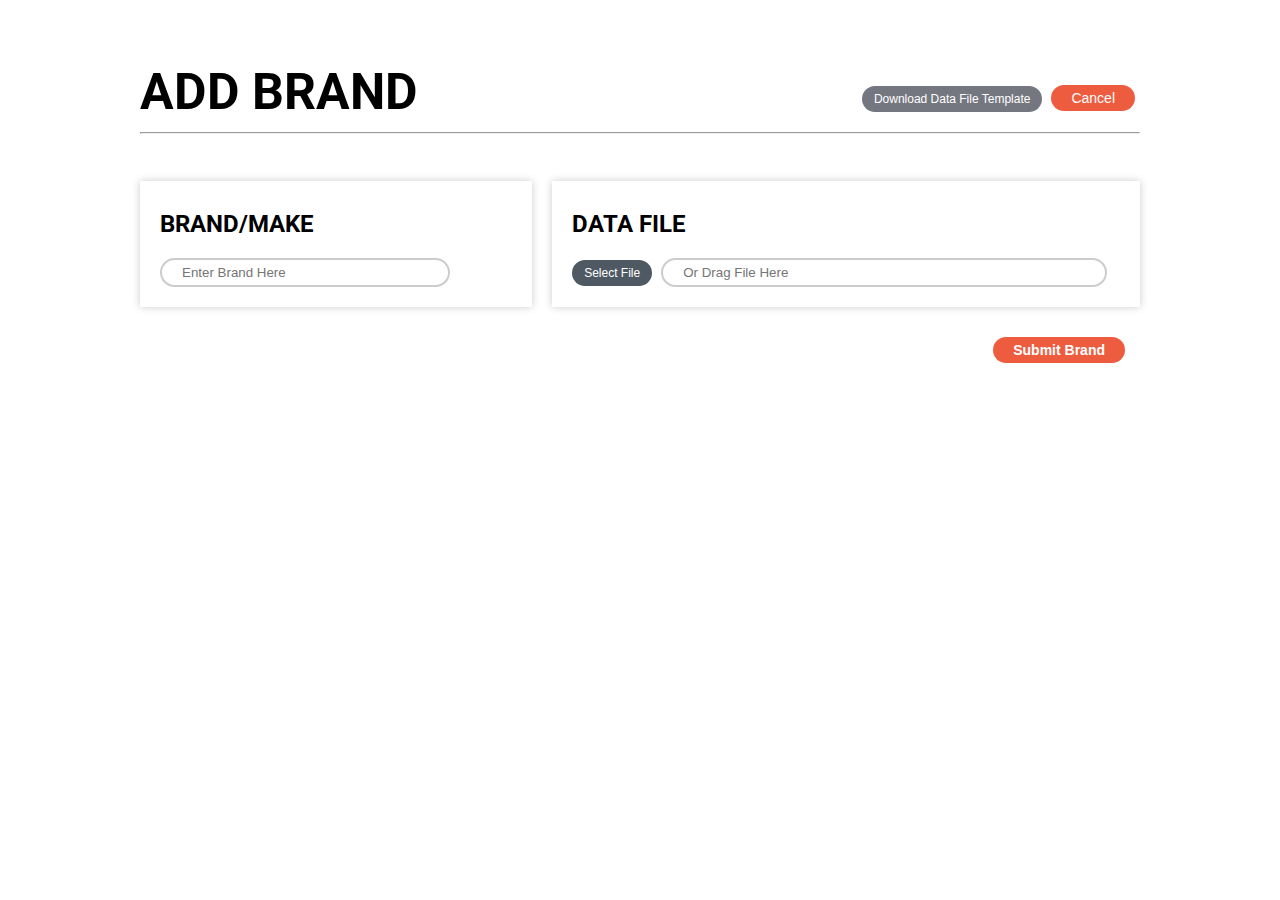
==== add_brand.html @ 1f29f639 "delete old files and update with new folder structure" ====
<!DOCTYPE html>
<html>

<head>

    <link rel="stylesheet" type="text/css" href="./css/styles.css?v=11">


</head>

<body>



    <div class="main">

        <div class="flex-row">
            <div class="flex-column left">
                <h1>ADD BRAND</h1>
            </div>
            <div class="flex-column right">
                <div class="sub-flex">
                    <a href="./index.html">
                        <button name="back" class="medium">Download Data File Template</button>
                    </a>
                    <a href="./index.html">
                        <button name="back" class="back">Cancel</button>
                    </a>
                </div>
            </div>
        </div>

        <hr>
        <br />




        <div class="flex-row">


            <div class="content-main brand">

                <!-- Title ------------>
                <h2 class="case">Brand/Make</h2>


                <form action="/action_page.php">
                    <input type="text" id="brand-input" name="brand-input" placeholder="Enter Brand Here"><br>
                    <!-- <input type="submit" value="Submit"> -->
                </form>
            </div>

            <div class="content-main data">

                <!-- Title ------------>
                <h2 class="case">Data File</h2>


                <button name="button" class="large" onclick="document.getElementById('file-input').click();">
                    Select File
                </button>

                <input type="text" id="file-input" name="file-input" placeholder="Or Drag File Here"><br>
            </div>






        </div>

        <div class="flex-row">
            <div class="content-main brand no-shadow"></div>


            <div id="button-flex-row" class="content-main data no-shadow">


                <a href="#">
                    <button name="back" class="back"><b>Submit Brand</b></button>
                </a>
            </div>
        </div>






</body>

</html>
---- css/styles.css ----
@import url('https://fonts.googleapis.com/css?family=Roboto:300,400,500,700');
* {
    box-sizing: border-box;
}

body {
    background-color: #FFFFFF;
    padding: 10px 20px;
    font-family: Arial;
    font-family: 'Roboto', sans-serif;
}

a {
    text-decoration: none;
}

/* Center website */

.main {
    max-width: 1000px;
    margin: auto;
}

h1 {
    font-size: 50px;
    line-height: 40px;
    word-break: break-all;
    padding-bottom: 0px;
    margin-bottom: 0px;
}

h2.subHeader.case {
    padding-left: 1px;
}

.header {
    margin-bottom: 5px;
}

.subHeader {
    font-weight: 300;
    color: #888888;
    margin-top: 0px;
    padding-left: 5px;
}

.case {
    text-transform: uppercase;
}

.row {
    margin: 8px -16px;
}

/* Add padding BETWEEN each column (if you want) */

.row, .row>.column {
    padding: 10px;
    margin-bottom: 16px;
}

/* Create four equal columns that floats next to each other */

.column {
    float: left;
    width: 25%;
}

/* Clear floats after rows */

.row:after {
    content: "";
    display: table;
    clear: both;
}

/* Content */

.content {
    background-color: white;
    box-shadow: 0px 0px 10px rgba(0, 0, 0, 0.2);
    padding: 10px;
    padding-bottom: 15px;
}

.content-main {
    background-color: white;
    box-shadow: 0px 0px 8px rgba(0, 0, 0, 0.2);
    padding: 10px;
    padding-bottom: 20px;
    padding-left: 20px;
}

.full-width-img {
    width: 100%;
}

button {
    /* background: #4CAF50; Green */
    border: none;
    color: white;
    padding: .5em 1em;
    text-align: center;
    text-decoration: none;
    display: inline-block;
    font-size: .75em;
    border-radius: 15px;
    cursor: pointer;
    margin-right: 5px !important;
}

/* Color Option One =============================================== */

button.submit {
    background-color: #86CB92;
}

button.submit:hover {
    background-color: rgb(102, 156, 111);
}

button.large {
    background-color: #F27F68;
}

button.large:hover {
    background-color: rgb(197, 102, 82); 
 }

/* Color Option Two =============================================== */

/* button.medium {
    background-color: rgb(107, 160, 117);
}

button.medium:hover {
    background-color: rgb(42, 61, 45);
}

button.large {
    background-color: rgb(163, 87, 72);
}

button.large:hover {
    background-color: rgb(114, 61, 51);
} */

/* Color Option Three =============================================== */

button.medium {
    background-color: #757780;
}

button.medium:hover {
    background-color: #616268;
}

button.large {
    background-color: rgb(78, 89, 99);
}

button.large:hover {
    background-color: rgb(52, 59, 66);
}

/* button.back {
    background-color: #888888;
    font-size: 14px;
}

button.back:hover {
    background-color: #666666;
} */

button.back {
    background-color: rgb(238, 92, 63);
    font-size: 14px;
    padding: 5px 20px;
}

button.back:hover {
    background-color: rgb(175, 42, 15);
}

.flex-row {
    display: flex;
    flex-direction: row;
    justify-content: space-between;
    margin-top: 20px;
    margin-bottom: 20px;
}

.flex-column {
    flex-grow: 1;
    display: flex;
    flex-direction: row;
    align-items: flex-end;
}

.flex-column.left {
    justify-content: flex-start;
}

.flex-column.right {
    justify-content: flex-end;
}

.content-main.brand {
    width: 40%;
}

.content-main.data {
    margin-left: 20px;
    width: 60%;
}

.no-shadow {
    box-shadow: none;
}

#button-flex-row {
    display: flex;
    flex-direction: row;
    justify-content: flex-end;
}

input[type=text] {
    width: 80%;
    padding: 5px 20px;
    /* margin: 8px 0; */
    box-sizing: border-box;
    border-color: #cccccc;
    border-style: solid;
    border-width: 2px;
    border-radius: 20px;
}

/* Responsive layout - makes a two column-layout instead of four columns */

@media screen and (max-width: 900px) {
    .column {
        width: 50%;
    }
}

/* Responsive layout - makes the two columns stack on top of each other instead of next to each other */

@media screen and (max-width: 600px) {
    .column {
        width: 100%;
    }
    h1 {
        font-size: 24px;
        line-height: 24px;
    }
}
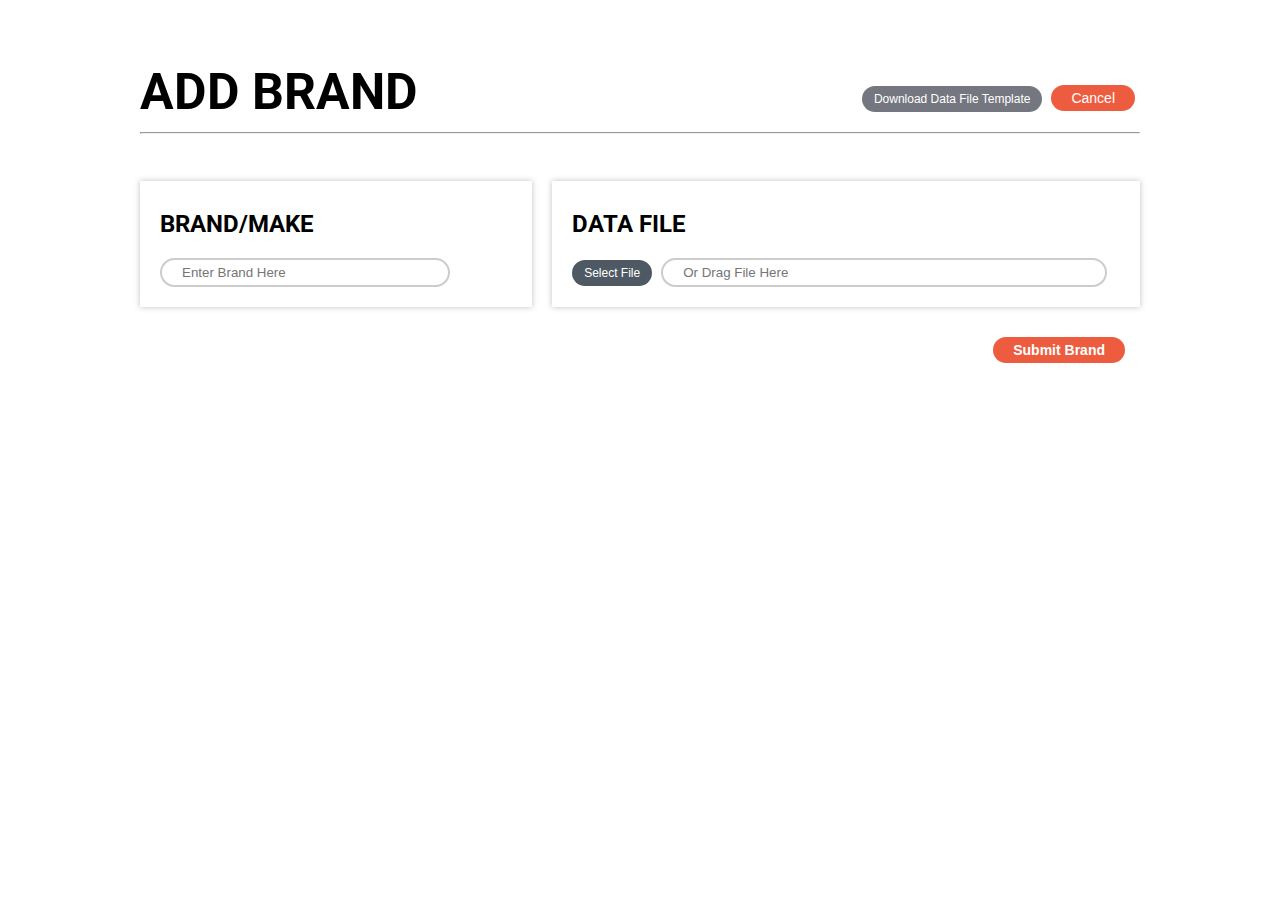
==== commit 019525c0: "starting on php integration" ====
--- a/add_brand.html
+++ b/add_brand.html
@@ -64,6 +64,8 @@
                 <input type="text" id="file-input" name="file-input" placeholder="Or Drag File Here"><br>
             </div>
 
+            
+
 
 
 
--- a/css/styles.css
+++ b/css/styles.css
@@ -41,6 +41,7 @@
     font-weight: 300;
     color: #888888;
     margin-top: 0px;
+    margin-bottom: 0px;
     padding-left: 5px;
 }
 
@@ -85,7 +86,7 @@
 
 .content-main {
     background-color: white;
-    box-shadow: 0px 0px 8px rgba(0, 0, 0, 0.2);
+    box-shadow: 0px 0px 6px rgba(0, 0, 0, 0.25);
     padding: 10px;
     padding-bottom: 20px;
     padding-left: 20px;
@@ -95,7 +96,7 @@
     width: 100%;
 }
 
-button {
+button, input[type="button"]{
     /* background: #4CAF50; Green */
     border: none;
     color: white;
@@ -119,11 +120,11 @@
     background-color: rgb(102, 156, 111);
 }
 
-button.large {
+button.large, input.large {
     background-color: #F27F68;
 }
 
-button.large:hover {
+button.large:hover , input.large:hover {
     background-color: rgb(197, 102, 82); 
  }
 
@@ -199,6 +200,11 @@
 
 .flex-column.left {
     justify-content: flex-start;
+}
+.flex-column.left.vertical {
+    flex-direction: column;
+    justify-content: flex-end;
+    align-items: flex-start;
 }
 
 .flex-column.right {
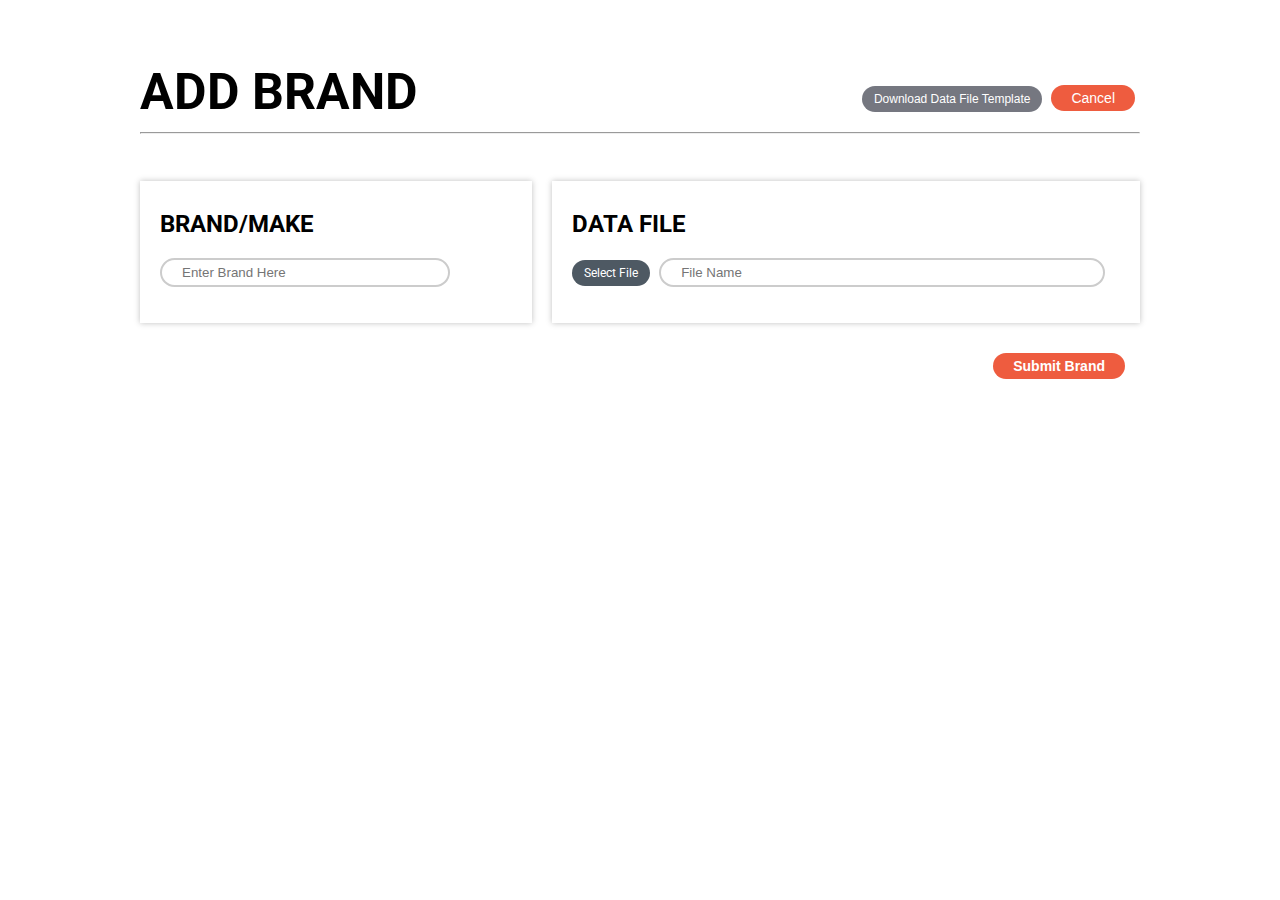
==== commit ad04a216: "'update'" ====
--- a/add_brand.html
+++ b/add_brand.html
@@ -3,7 +3,7 @@
 
 <head>
 
-    <link rel="stylesheet" type="text/css" href="./css/styles.css?v=11">
+    <link rel="stylesheet" type="text/css" href="./css/styles.css?v=13">
 
 
 </head>
@@ -20,9 +20,9 @@
             </div>
             <div class="flex-column right">
                 <div class="sub-flex">
-                    <a href="./index.html">
-                        <button name="back" class="medium">Download Data File Template</button>
-                    </a>
+                        <form id="get-template" method="get" action="./components/example-data-file.csv">
+                            <button name="back" class="medium" type="submit">Download Data File Template</button>
+                        </form>
                     <a href="./index.html">
                         <button name="back" class="back">Cancel</button>
                     </a>
@@ -45,10 +45,8 @@
                 <h2 class="case">Brand/Make</h2>
 
 
-                <form action="/action_page.php">
                     <input type="text" id="brand-input" name="brand-input" placeholder="Enter Brand Here"><br>
                     <!-- <input type="submit" value="Submit"> -->
-                </form>
             </div>
 
             <div class="content-main data">
@@ -56,15 +54,36 @@
                 <!-- Title ------------>
                 <h2 class="case">Data File</h2>
 
-
-                <button name="button" class="large" onclick="document.getElementById('file-input').click();">
+                <!-- These are the next step, but for now we just want it to work -->
+                <!-- <button name="button" class="large" onclick="document.getElementById('file-input').click();">
                     Select File
-                </button>
-
-                <input type="text" id="file-input" name="file-input" placeholder="Or Drag File Here"><br>
-            </div>
-
-            
+                </button>-->
+
+
+
+                <form>
+
+                    <!-- The file to upload -->
+                    <p>
+                        <label for="file-id" class="label-btn large">Select File<span id="file-span"></span></label>
+                        <input id="file-id" type="file" name="data-file" class="inputfile" />
+
+                        <input type="text" id="file-name" name="file-input" placeholder="File Name" readonly><br>
+
+                        <!-- <input type="button" value="Upload" id="upload-button-id" /> -->
+                    </p>
+
+                    <!-- From Online Souce, maybe it'll work -->
+
+                </form>
+
+                <!-- Placeholders for messages set by event handlers -->
+                <p id="upload-status"></p>
+                <p id="progress"></p>
+                <pre id="result"></pre>
+            </div>
+
+
 
 
 
@@ -80,13 +99,129 @@
             <div id="button-flex-row" class="content-main data no-shadow">
 
 
-                <a href="#">
-                    <button name="back" class="back"><b>Submit Brand</b></button>
+                <button name="back" class="back" id="upload-button-id"><b>Submit Brand</b></button>
+                <a href="./index.html">
+                    <button id="return-home-btn" class="submit hidden"><b>Return to Brands</b></button>
                 </a>
-            </div>
+                <!-- <input type="button" value="Upload" id="upload-button-id" /> -->
+            </div>
+
+
         </div>
 
 
+        <script>
+
+            initFileOnlyAjaxUpload();
+
+            function initFileOnlyAjaxUpload() {
+                var uploadBtn = document.getElementById('upload-button-id');
+                uploadBtn.onclick = function (evt) {
+                    var formData = new FormData();
+                    // console.log(document.getElementById('brand-input').value);
+                    
+
+                    // Since this is the file only, we send it to a specific location
+                    var action = './php/new-brand.php';
+
+                    // FormData only has the file
+                    var fileInput = document.getElementById('file-id');
+                    var file = fileInput.files[0];
+                    var brandName = document.getElementById('brand-input').value;
+                    console.log(brandName);
+                    // console.log(file);
+                    formData.append('data-file', file);
+                    formData.append('brand', document.getElementById('brand-input').value);
+                    // console.log(...formData);
+                    // Code common to both variants
+                    sendXHRequest(formData, action);
+                }
+                
+            }
+
+            // Once the FormData instance is ready and we know
+            // where to send the data, the code is the same
+            // for both variants of this technique
+            function sendXHRequest(formData, uri) {
+                // Get an XMLHttpRequest instance
+                var xhr = new XMLHttpRequest();
+                console.log(...formData);
+
+                // Set up events
+                xhr.upload.addEventListener('loadstart', onloadstartHandler, false);
+                xhr.upload.addEventListener('progress', onprogressHandler, false);
+                xhr.upload.addEventListener('load', onloadHandler, false);
+                xhr.addEventListener('readystatechange', onreadystatechangeHandler, false);
+
+                // Set up request
+                xhr.open('POST', uri, true);
+
+                // Fire!
+                xhr.send(formData);
+            }
+
+            // Handle the start of the transmission
+            function onloadstartHandler(evt) {
+                var div = document.getElementById('upload-status');
+                div.innerHTML = 'Upload started.';
+            }
+
+            // Handle the end of the transmission
+            function onloadHandler(evt) {
+                var div = document.getElementById('upload-status');
+                div.innerHTML += '<' + 'br>File uploaded. Waiting for response.';
+            }
+
+            // Handle the progress
+            function onprogressHandler(evt) {
+                var div = document.getElementById('progress');
+                var percent = evt.loaded / evt.total * 100;
+                div.innerHTML = 'Progress: ' + percent + '%';
+            }
+
+            // Handle the response from the server
+            function onreadystatechangeHandler(evt) {
+                var status, text, readyState;
+
+                try {
+                    readyState = evt.target.readyState;
+                    text = evt.target.responseText;
+                    status = evt.target.status;
+                }
+                catch (e) {
+                    return;
+                }
+
+                // ONLY TOGGLE THIS FOR TESTING
+                if (readyState == 4 && status == '200' && evt.target.responseText) {
+                    var status = document.getElementById('upload-status');
+                    status.innerHTML += '<' + 'br>Success!';
+
+                    var result = document.getElementById('result');
+                    result.innerHTML = '<p>The server saw it as:</p><pre>' + evt.target.responseText + '</pre>';
+                }
+
+                document.getElementById('upload-button-id').style.display='none';
+                document.getElementById('return-home-btn').style.display='block';
+
+
+            }
+
+
+        </script>
+
+        <script>
+
+            var input = document.getElementById('file-id');
+            input.onchange = function (e) {
+                var name = this.value;
+                name = name.replace(/.*[\/\\]/, '');
+                var span = document.getElementById('file-name');
+                span.setAttribute('placeholder', name);
+            }
+
+
+        </script>
 
 
 
--- a/css/styles.css
+++ b/css/styles.css
@@ -96,7 +96,7 @@
     width: 100%;
 }
 
-button, input[type="button"]{
+button, label.label-btn{
     /* background: #4CAF50; Green */
     border: none;
     color: white;
@@ -114,19 +114,20 @@
 
 button.submit {
     background-color: #86CB92;
+    font-size: 14px;
 }
 
 button.submit:hover {
     background-color: rgb(102, 156, 111);
 }
 
-button.large, input.large {
+/* .large {
     background-color: #F27F68;
 }
 
-button.large:hover , input.large:hover {
+.large:hover , .large:hover {
     background-color: rgb(197, 102, 82); 
- }
+ } */
 
 /* Color Option Two =============================================== */
 
@@ -148,19 +149,19 @@
 
 /* Color Option Three =============================================== */
 
-button.medium {
+.medium {
     background-color: #757780;
 }
 
-button.medium:hover {
+.medium:hover {
     background-color: #616268;
 }
 
-button.large {
+.large {
     background-color: rgb(78, 89, 99);
 }
 
-button.large:hover {
+.large:hover {
     background-color: rgb(52, 59, 66);
 }
 
@@ -220,6 +221,11 @@
     width: 60%;
 }
 
+.content-main.data.full {
+    margin: 0px;
+    width: 100%;
+}
+
 .no-shadow {
     box-shadow: none;
 }
@@ -232,6 +238,7 @@
 
 input[type=text] {
     width: 80%;
+    max-width: 500px;
     padding: 5px 20px;
     /* margin: 8px 0; */
     box-sizing: border-box;
@@ -259,4 +266,30 @@
         font-size: 24px;
         line-height: 24px;
     }
-}+}
+
+
+
+
+/* Styling for the file inputs */
+.inputfile {
+	width: 0.1px;
+	height: 0.1px;
+	opacity: 0;
+	overflow: hidden;
+	position: absolute;
+	z-index: -1;
+}
+
+.inputfile:focus + label {
+	outline: 1px dotted #000;
+	outline: -webkit-focus-ring-color auto 5px;
+}
+
+.hidden {
+    display: none;
+}
+
+#get-template {
+    display: inline-block;
+}
